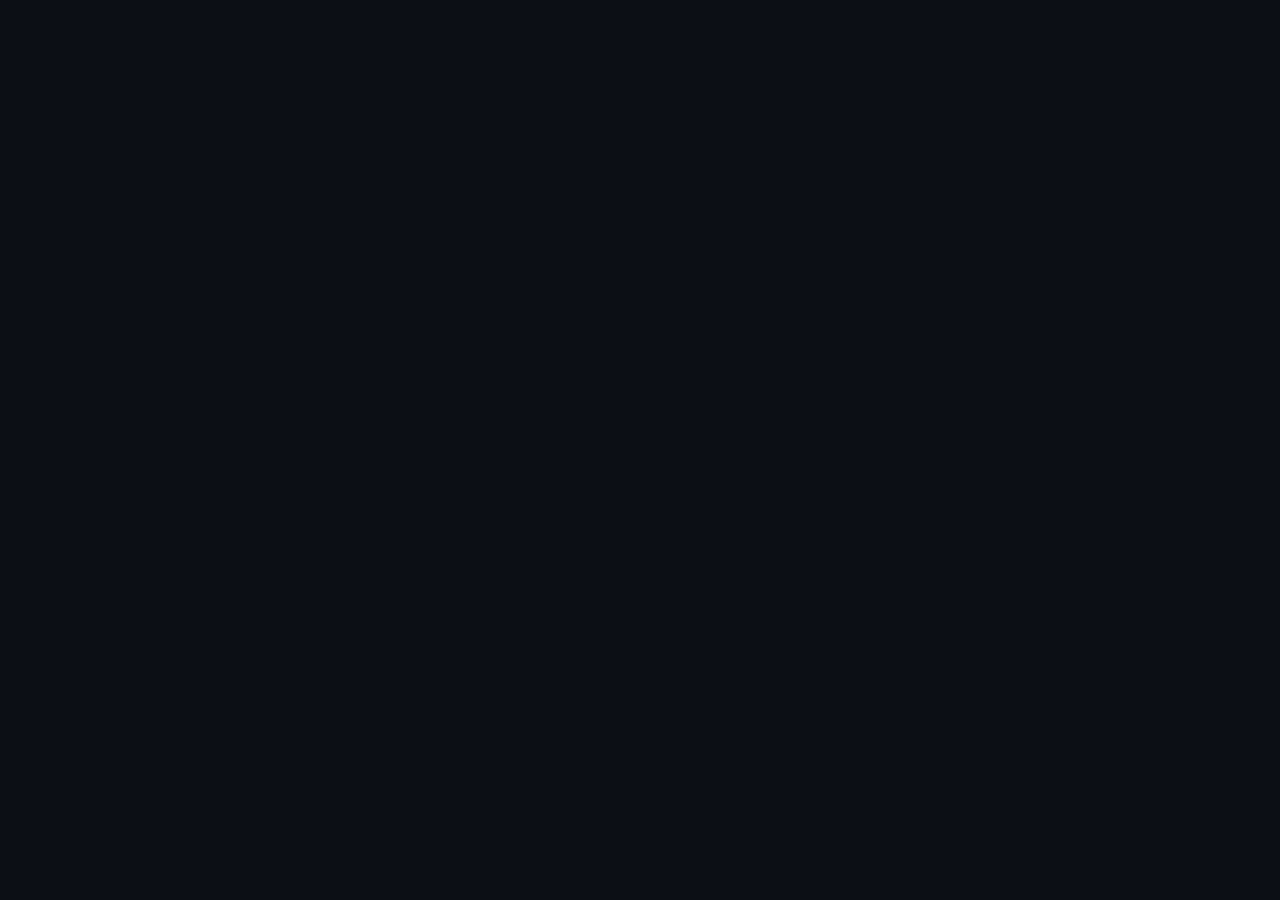
==== Dinleyerek_Ogren.html @ 4e2c12b1 "Add files via upload" ====
<!DOCTYPE html>
<html lang="en" >
<head>
    <meta charset="UTF-8">
    <title>Kelime Defterim - Dinleyerek Öğren</title>
    <meta name="viewport" content="width=device-width, initial-scale=1">
    <link rel="stylesheet" type="text/css" href="https://maxcdn.bootstrapcdn.com/bootstrap/3.4.0/css/bootstrap.min.css">
    <link rel="stylesheet" type="text/css" href="https://cdnjs.cloudflare.com/ajax/libs/font-awesome/4.7.0/css/font-awesome.min.css">
    <script src="https://code.jquery.com/jquery-3.2.1.min.js"></script>
    <script src="https://cdnjs.cloudflare.com/ajax/libs/limonte-sweetalert2/10.9.1/sweetalert2.min.js"></script>
    <link rel="stylesheet" href="https://cdnjs.cloudflare.com/ajax/libs/limonte-sweetalert2/10.9.1/sweetalert2.min.css"/>
    <link rel="stylesheet" type="text/css" href="main_css/dinleyerek_ogren.css">

</head>

<body>

<div id="makale_girisi">
<!-- 
    <div class="paper"><img class="poster" src="https://d2lm6fxwu08ot6.cloudfront.net/img-thumbs/960w/PD0XWZZSX5.jpg" />

        <h2>Makale</h2>
        <h1>Back to Nature</h1>
        <hr/>
        <p>Down on the West Coast where the sand meets the crashing waves and your dreams come true.</p><a class="btn" href="https://sweetalert2.github.io/#examples">Daha Fazla Oku</a>
        <div class="space"></div>


    </div>
 -->
</div>

</body>

<script type="text/javascript" src="main_js/dinleyerek_ogren.js"> </script>

</html>
---- main_css/dinleyerek_ogren.css ----
@import url('https://fonts.googleapis.com/css?family=Open+Sans:700|Playfair+Display');
 * {
     user-select: none;
     transition: 0.3s ease;
     -webkit-font-smoothing: antialiased;
}
 body {
     font-size: 62.5%;
     background-color: #0c0f15;
}
 .paper {
     margin: 10vh auto;
     min-width: 20vw;
     max-width: 60vh;
     min-height: 20vh;
     border-radius: 4px;
     box-shadow: 0 15px 35px rgba(50, 50, 90, .1), 0 5px 15px rgba(0, 0, 0, .07);
     transition: 0.6s ease;
     background: white;
     text-align: center;
}
 .paper:hover {
     box-shadow: 0 18px 35px rgba(50, 50, 90, .1), 0 8px 15px rgba(0, 0, 0, .07);
     transform: translateY(-1px);
}
 img {
     max-width: 100%;
     max-height: 100%;
}
 .poster {
     border-radius: 7px 7px 7px 7px;
     margin-bottom: 2vh;
}
 h1 {
     font-size: 2.6rem;
     color: #303336;
     letter-spacing: 1px;
     margin: 2vh 4vw;
     font-family: 'Playfair Display', serif;
}
 h2 {
     font-size: 10px;
     color: #a0a6ab;
     letter-spacing: 2px;
     text-transform: uppercase;
     font-family: 'Open Sans', sans-serif;
     font-weight: 700;
     margin-bottom: 10px;
}
 hr {
     width: 20%;
     margin-top: 3vh;
     margin-bottom: 3vh;
     border: 0;
     border-bottom: 1px solid #e6e9ec;
}
 p {
     margin: 2vh 8vw;
     text-align: center;
     padding-bottom: 1vh;
     color: #a0a6ab;
     font-family: 'Playfair Display', serif;
     font-size: 14px;
}
 .btn, a.btn {
     display: inline-block;
     text-transform: uppercase;
     cursor: pointer;
     text-decoration: none;
     line-height: 20px;
     border-radius: 4px;
     padding: 1vh 2vh;
     letter-spacing: 0.02rem;
     background: #664ef7;
     color: white;
     font-family: 'Open Sans', sans-serif;
     font-size: 0.8rem;
     box-shadow: 0 0px 0px rgba(48, 51, 54, 0.1), 0 0px 0px rgba(0, 0, 0, 0);
}
 .btn, a.btn:hover {
     background: #7c66ff;
     box-shadow: 0 7px 14px rgba(48, 51, 54, 0.1), 0 3px 6px rgba(0, 0, 0, .08);
     transform: translateY(-1px);
}
 .btn, a.btn:active {
     box-shadow: 0 4px 6px rgba(48, 51, 54, 0.1), 0 1px 3px rgba(0, 0, 0, .12);
     transform: translateY(1px);
}
 .space {
     height: 4vh;
}
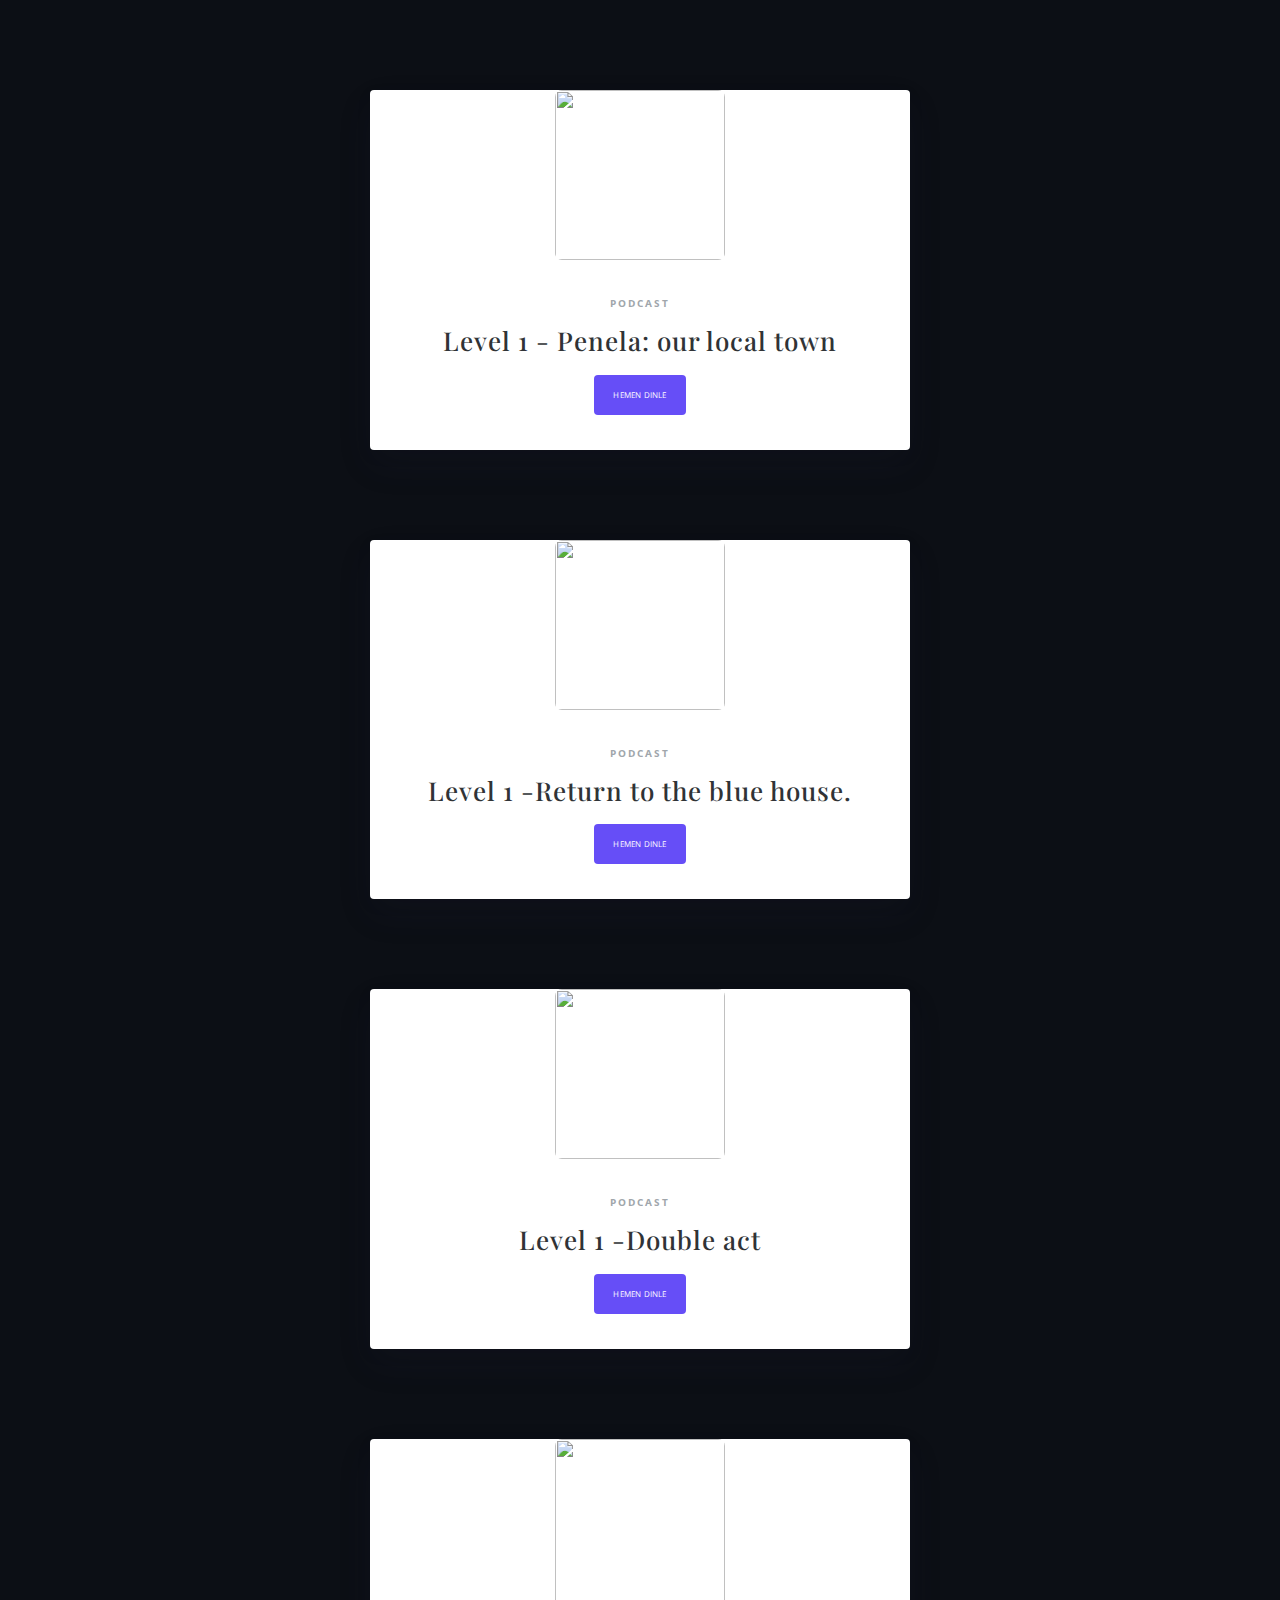
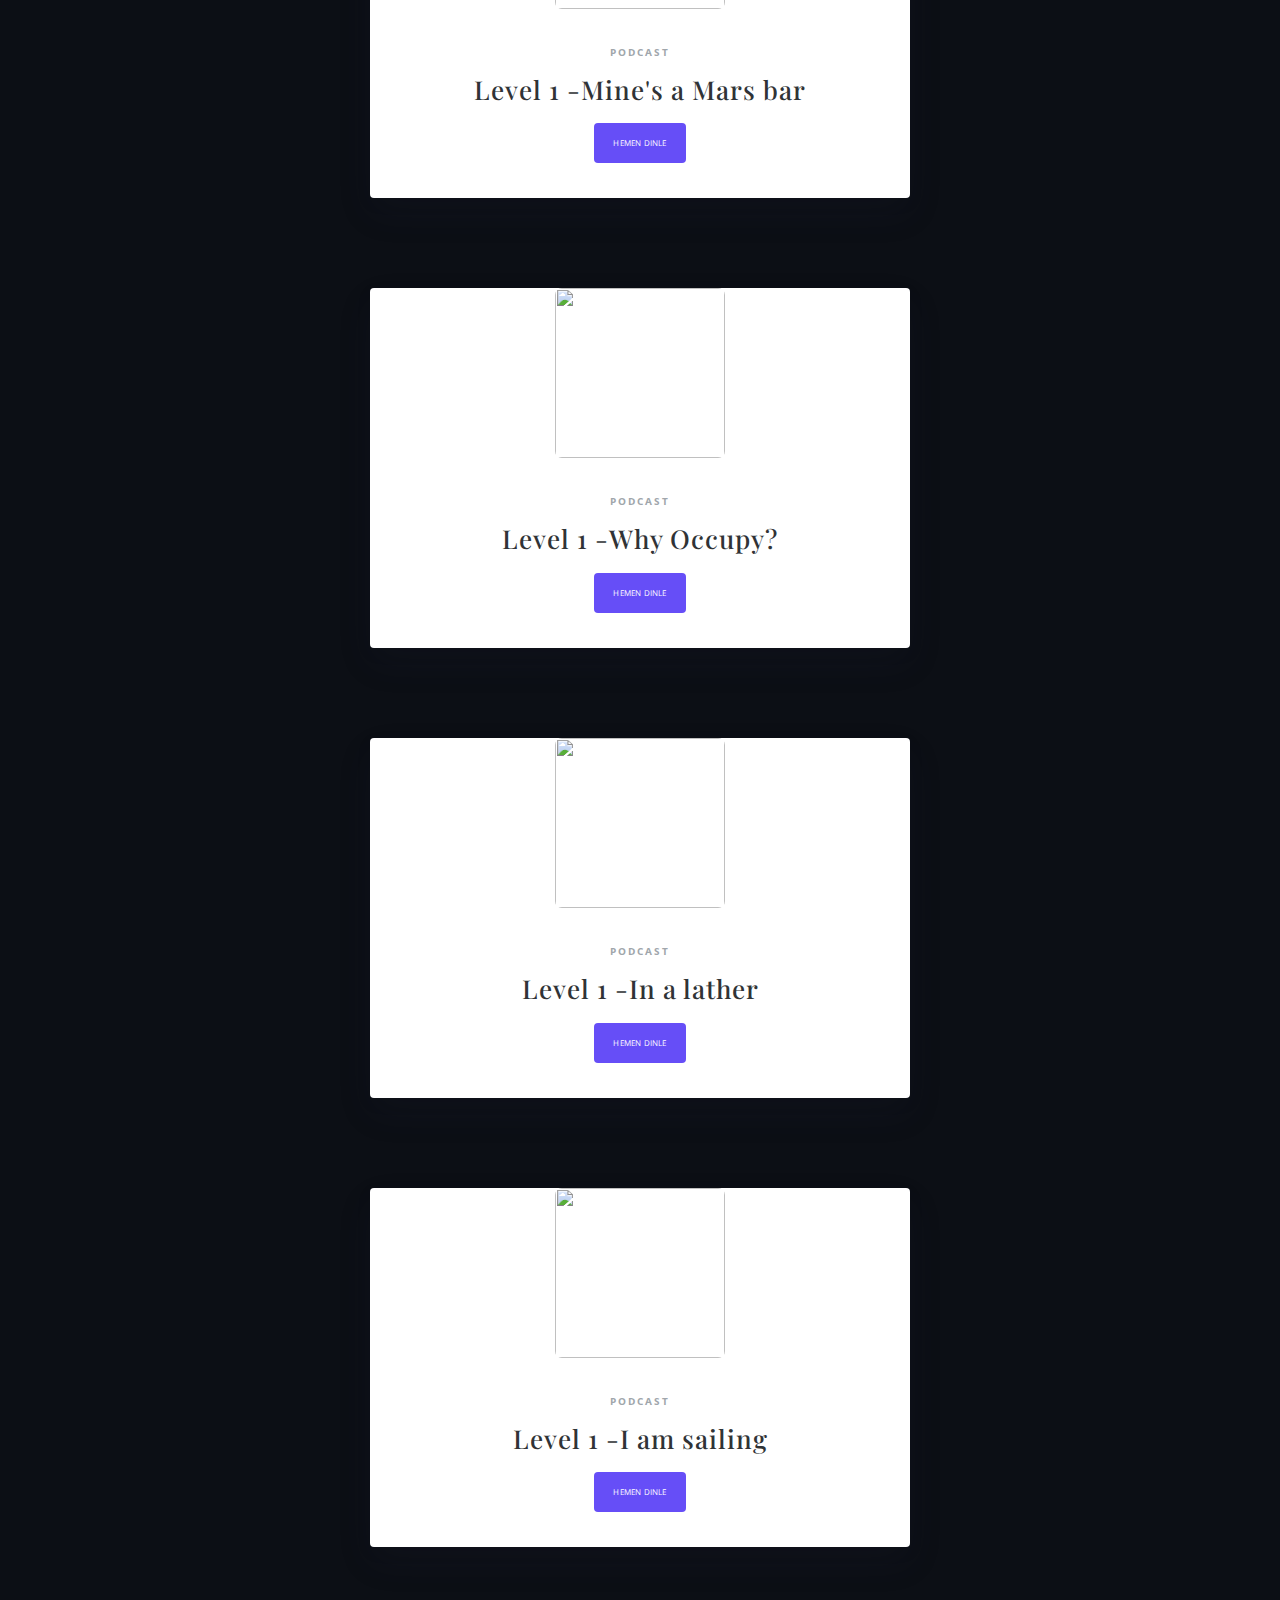
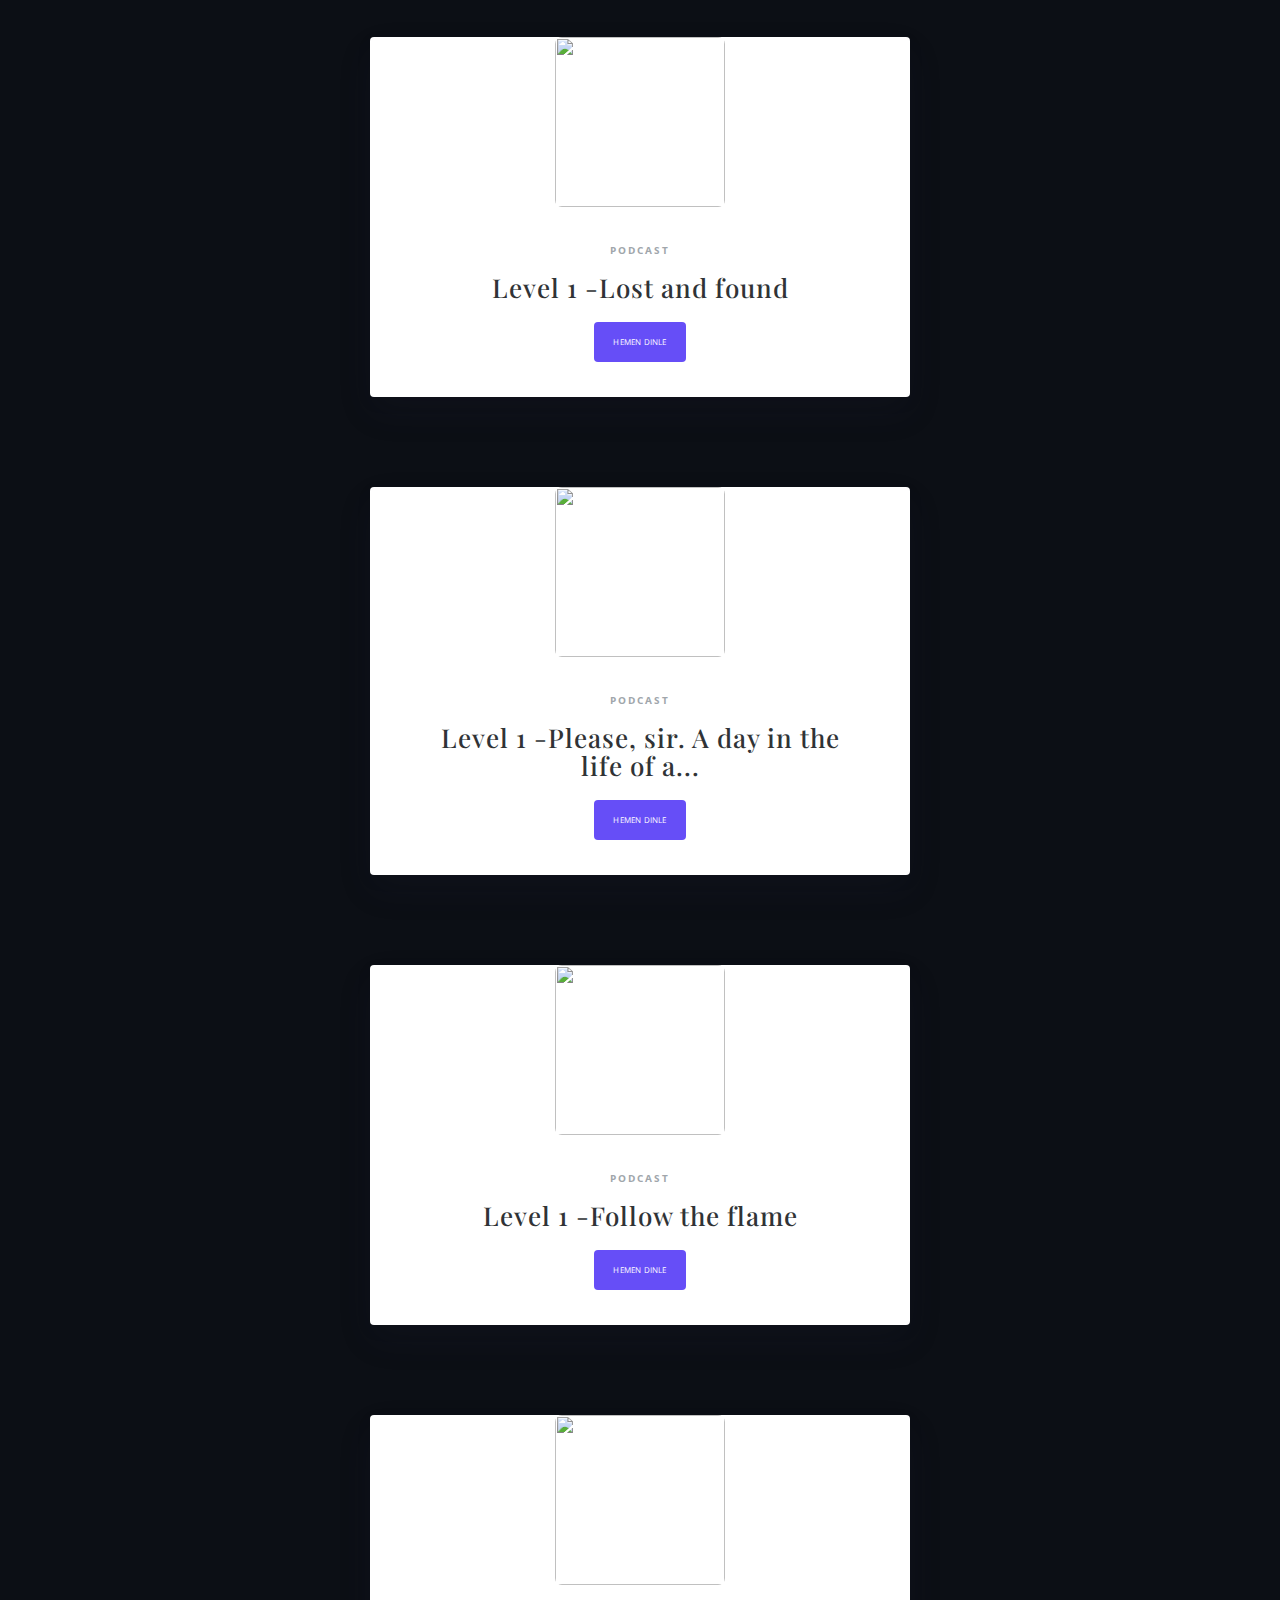
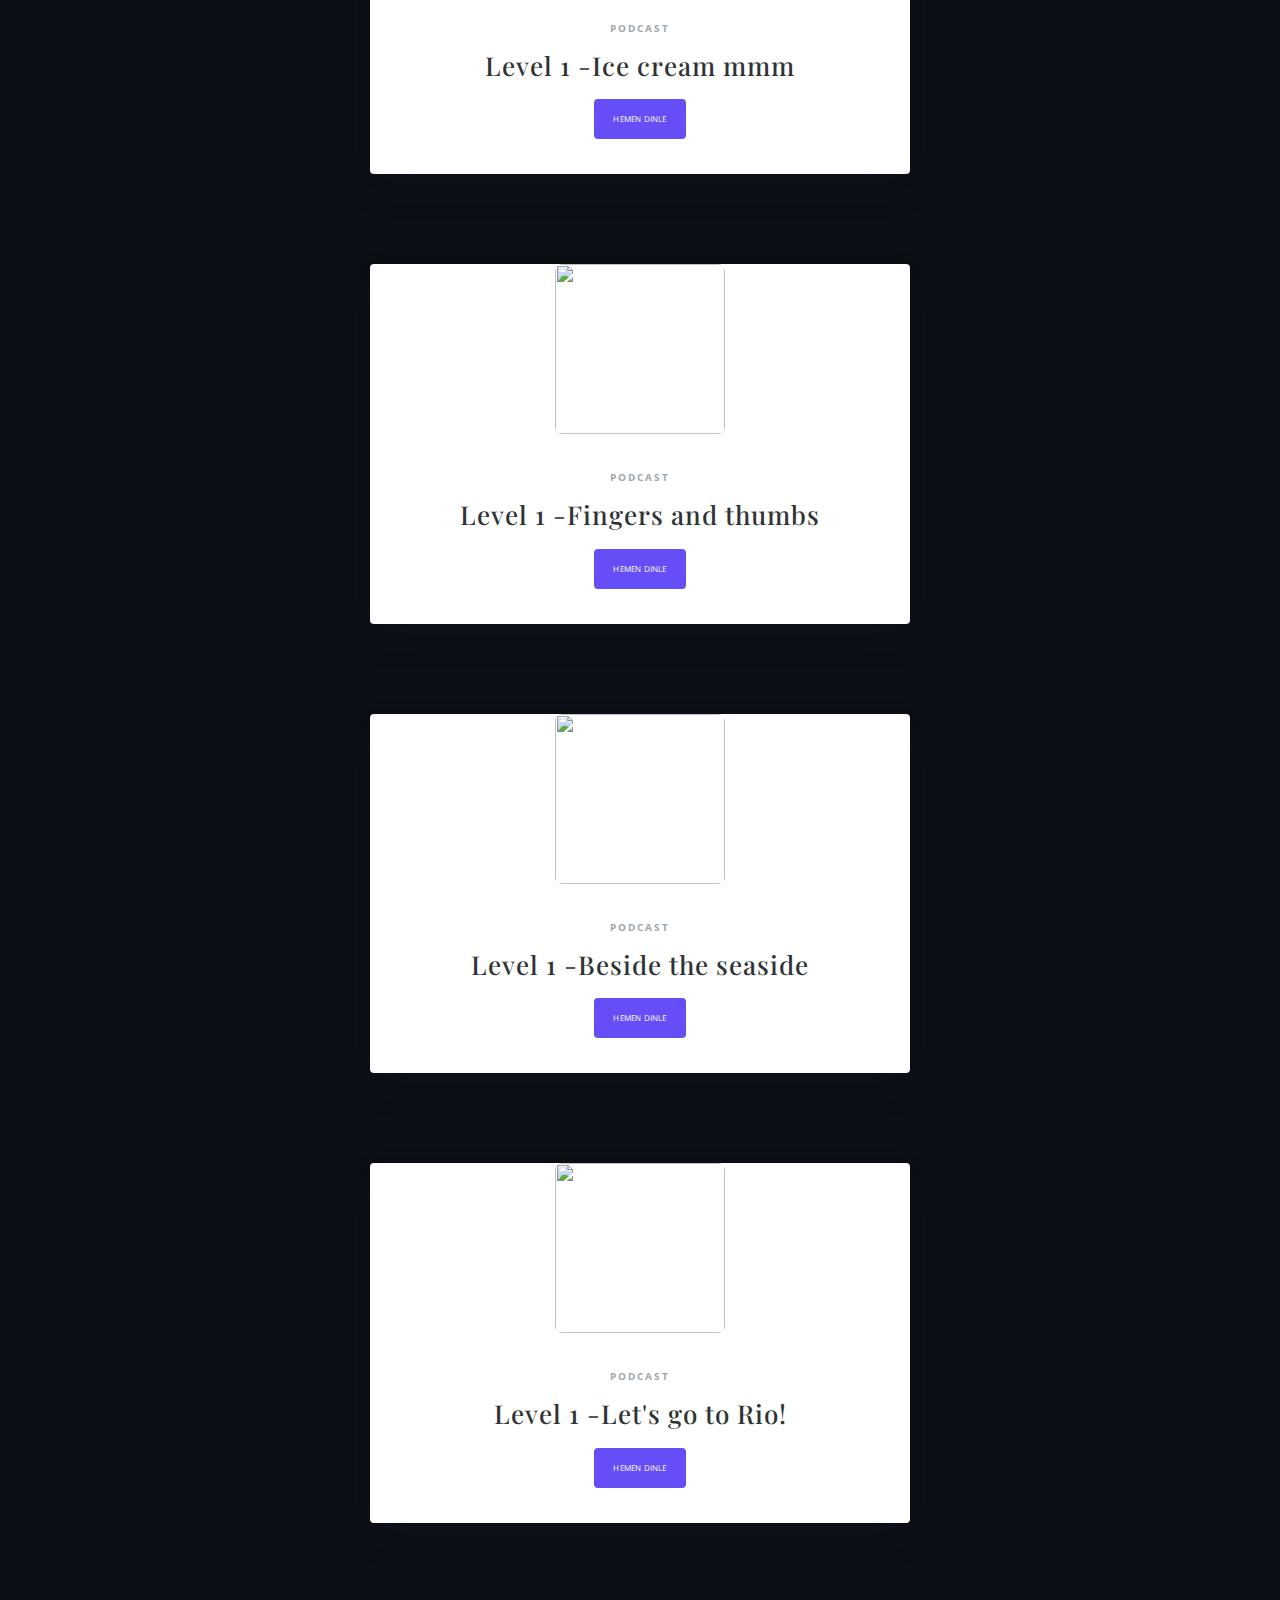
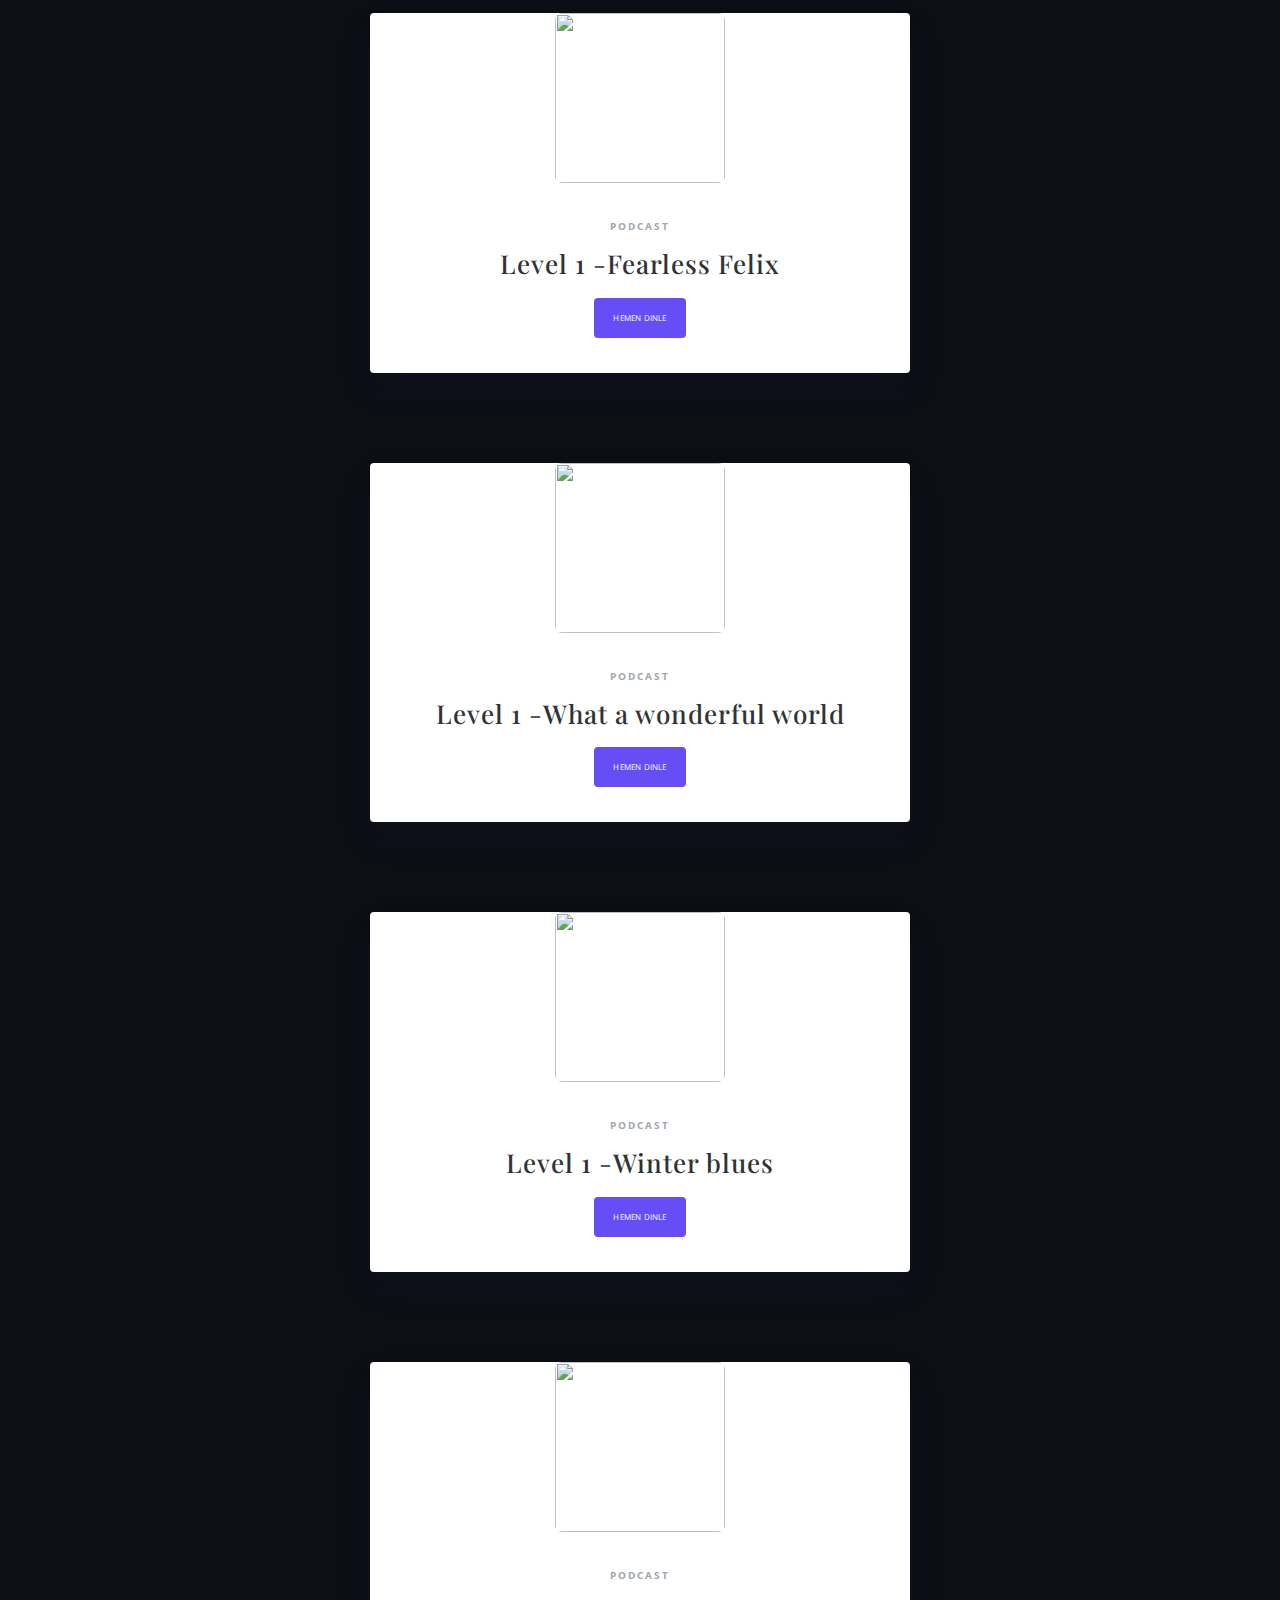
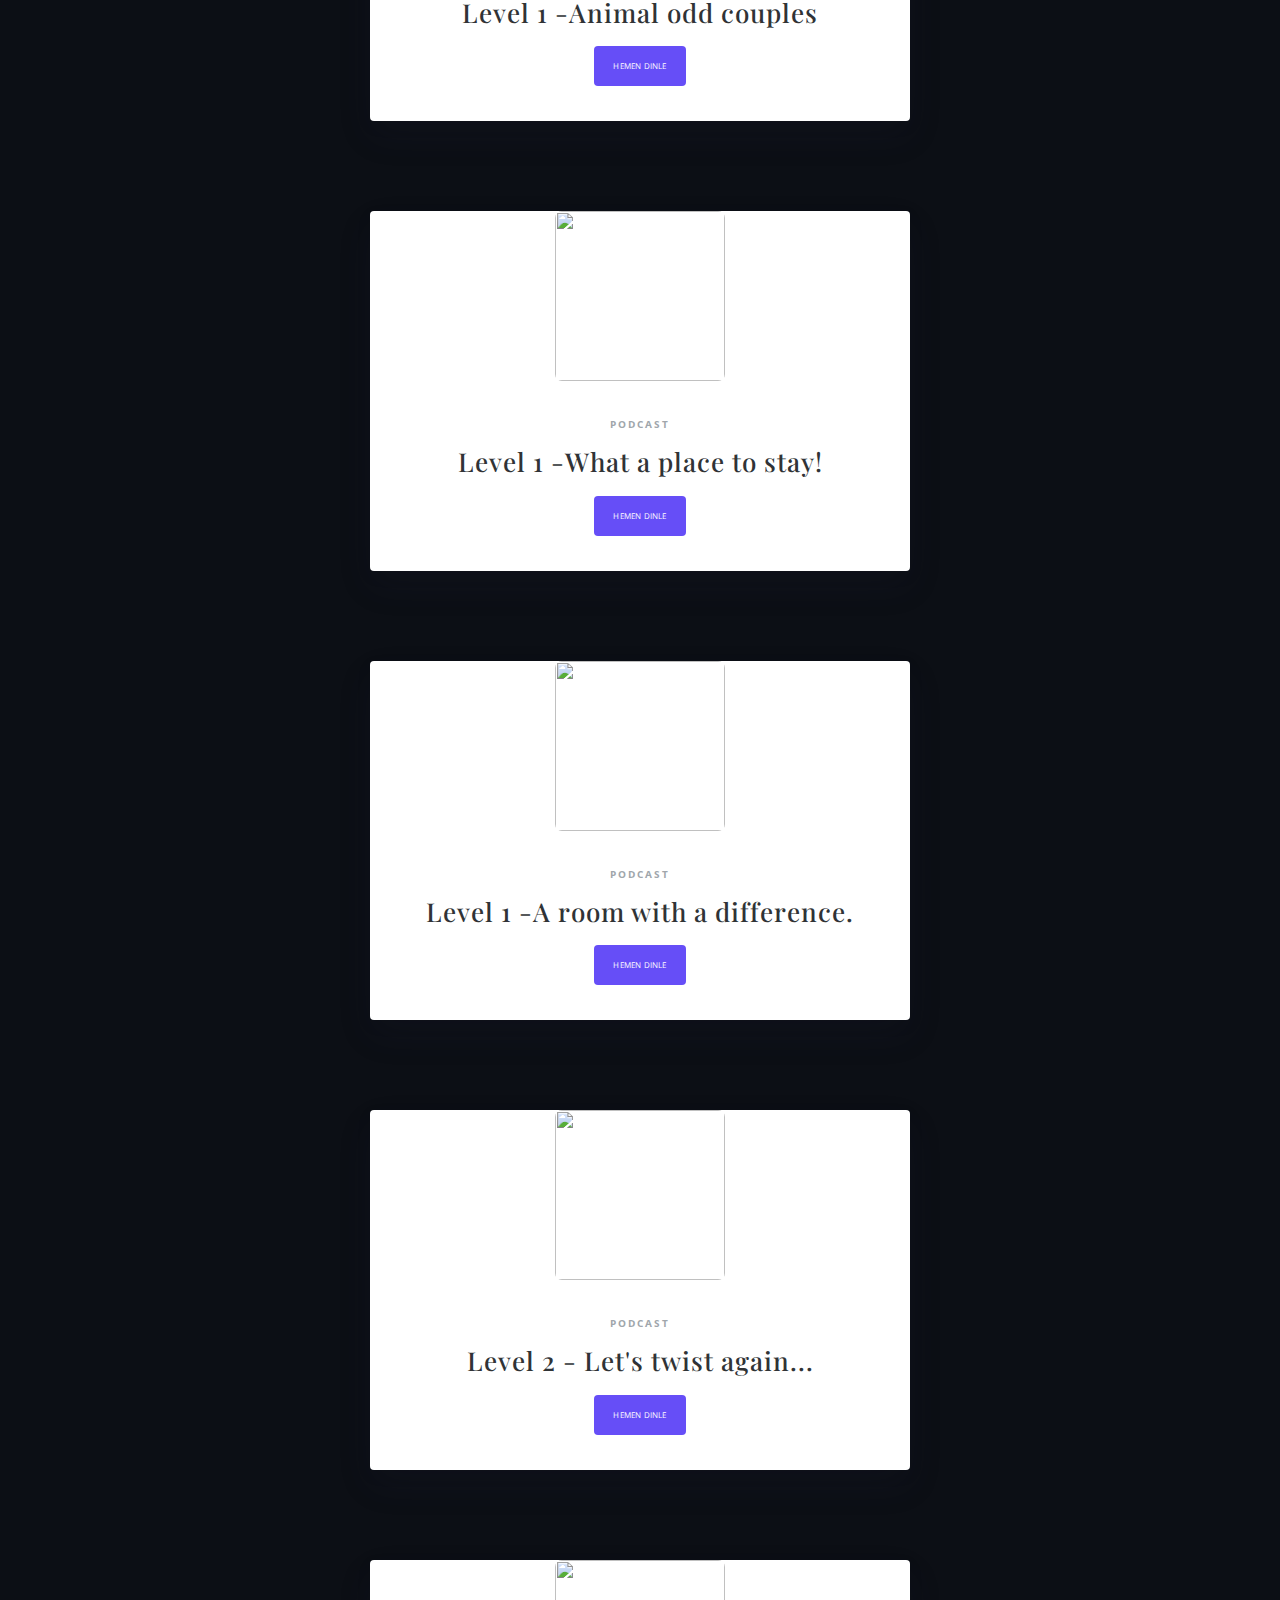
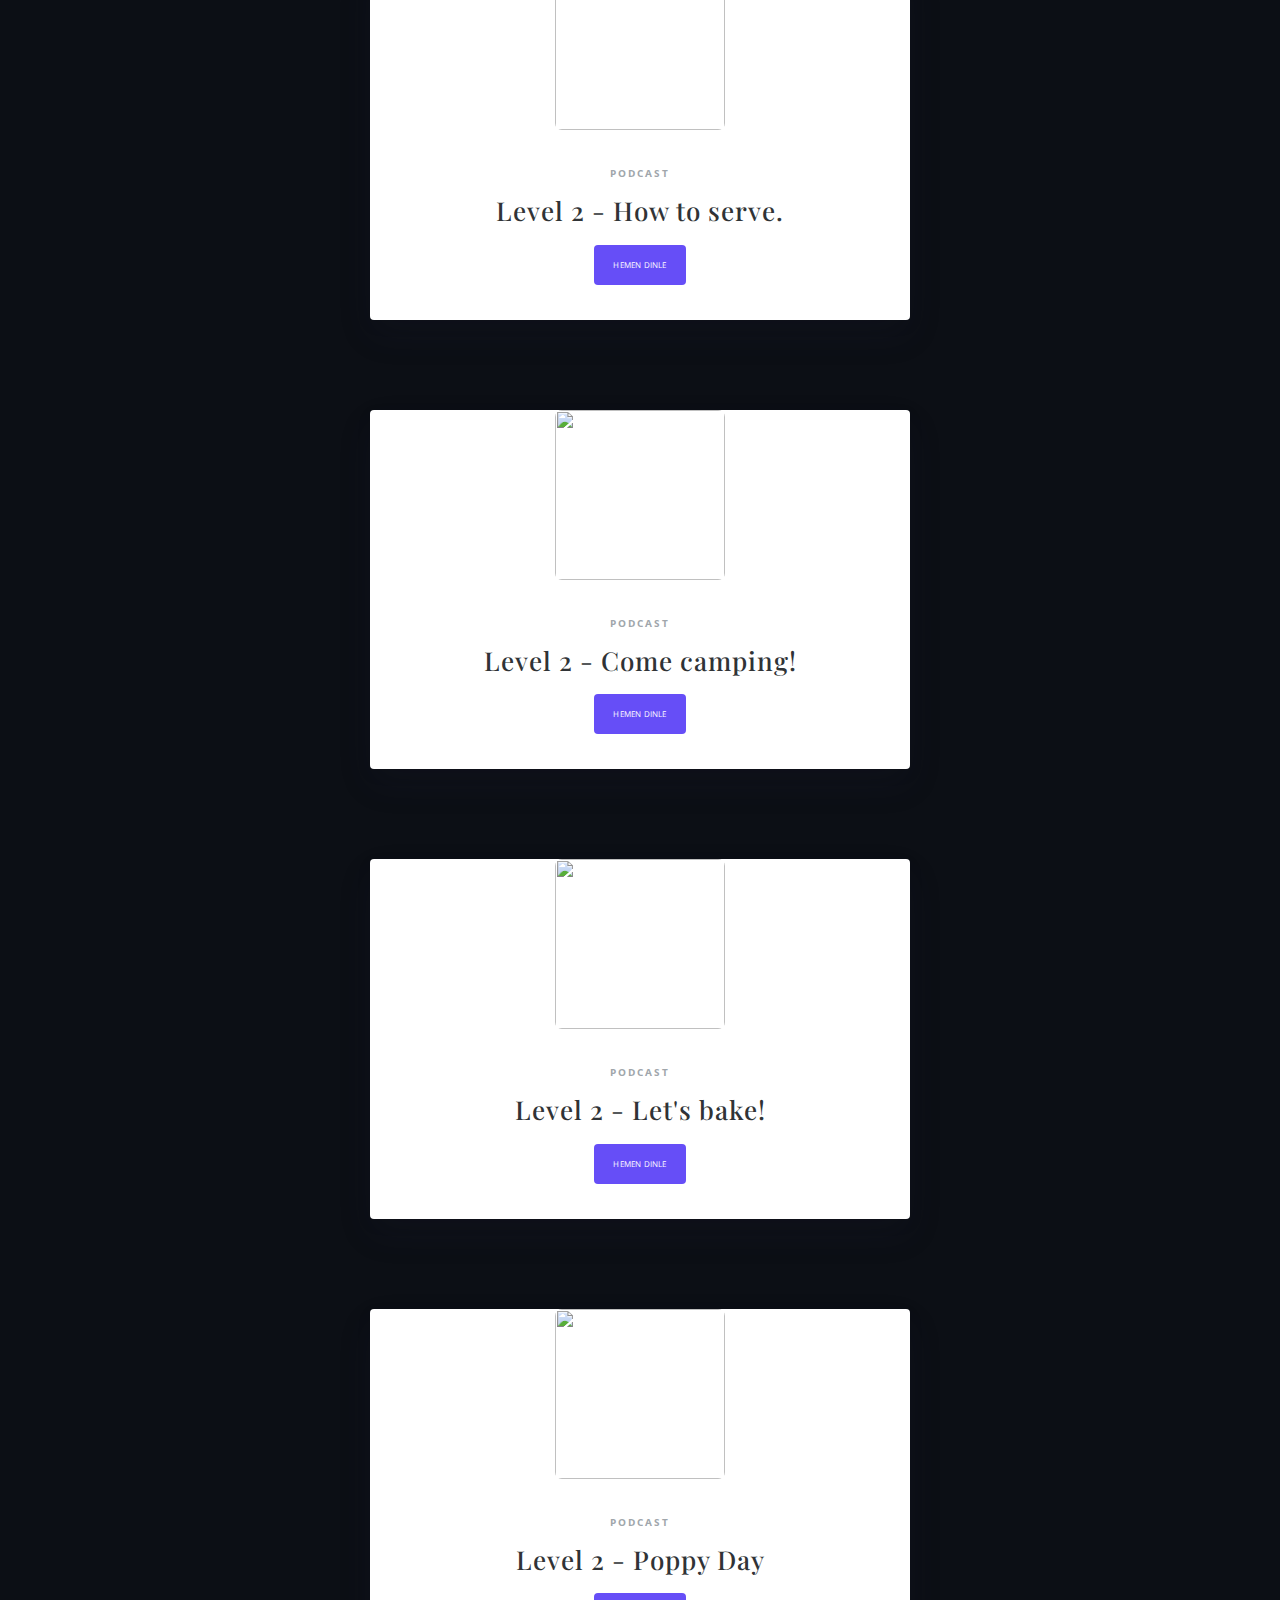
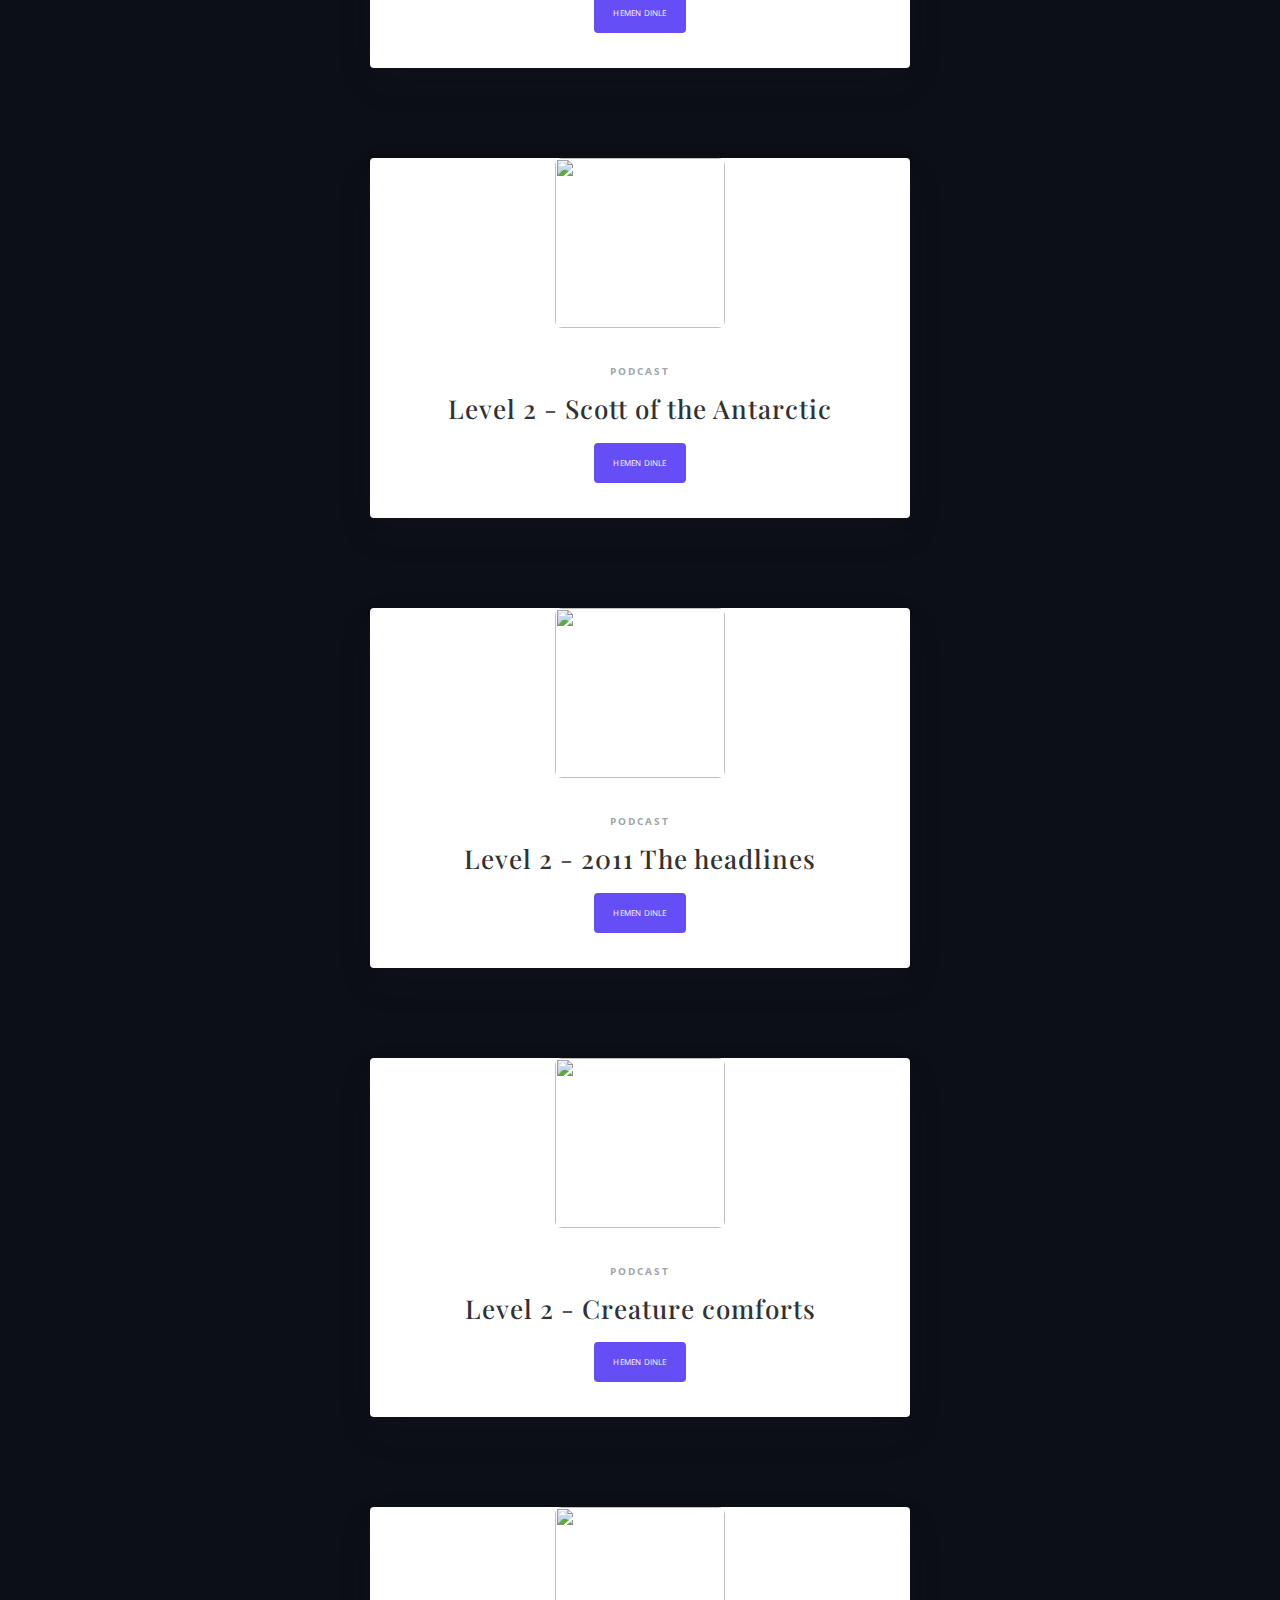
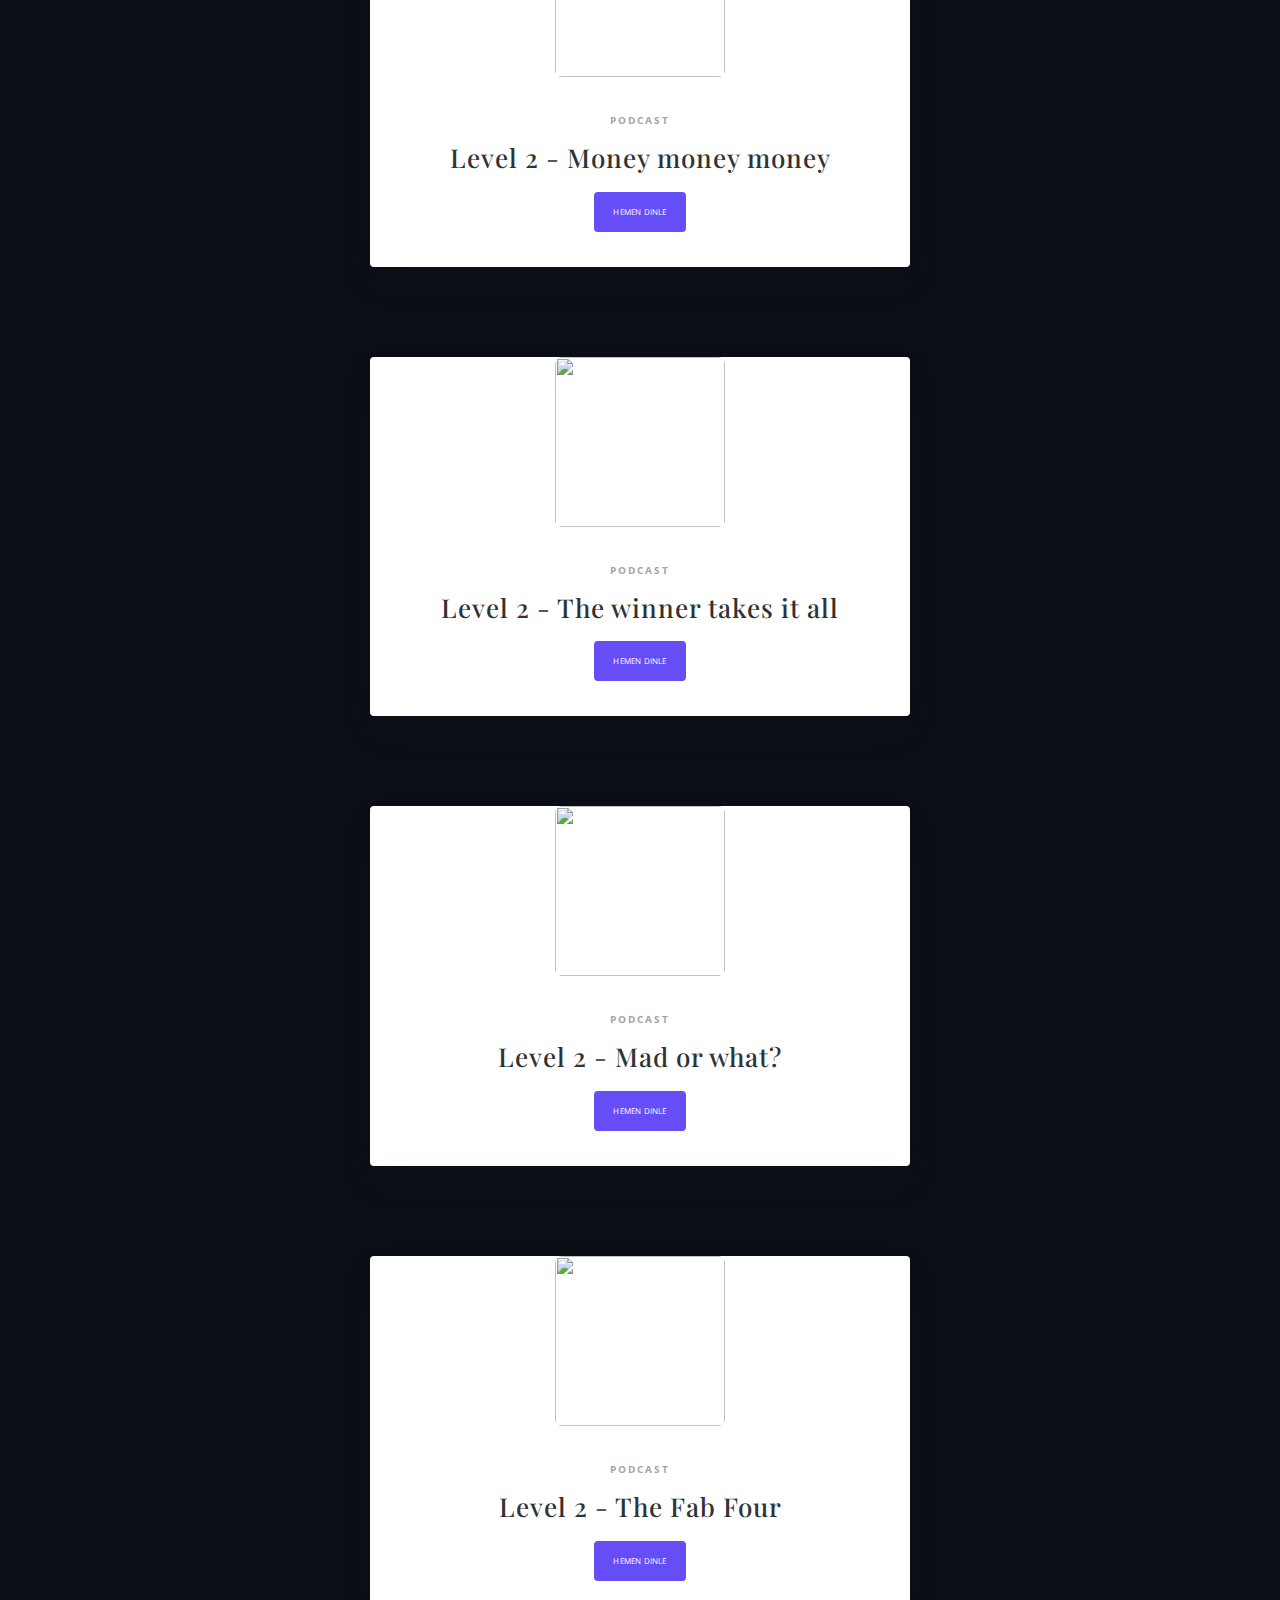
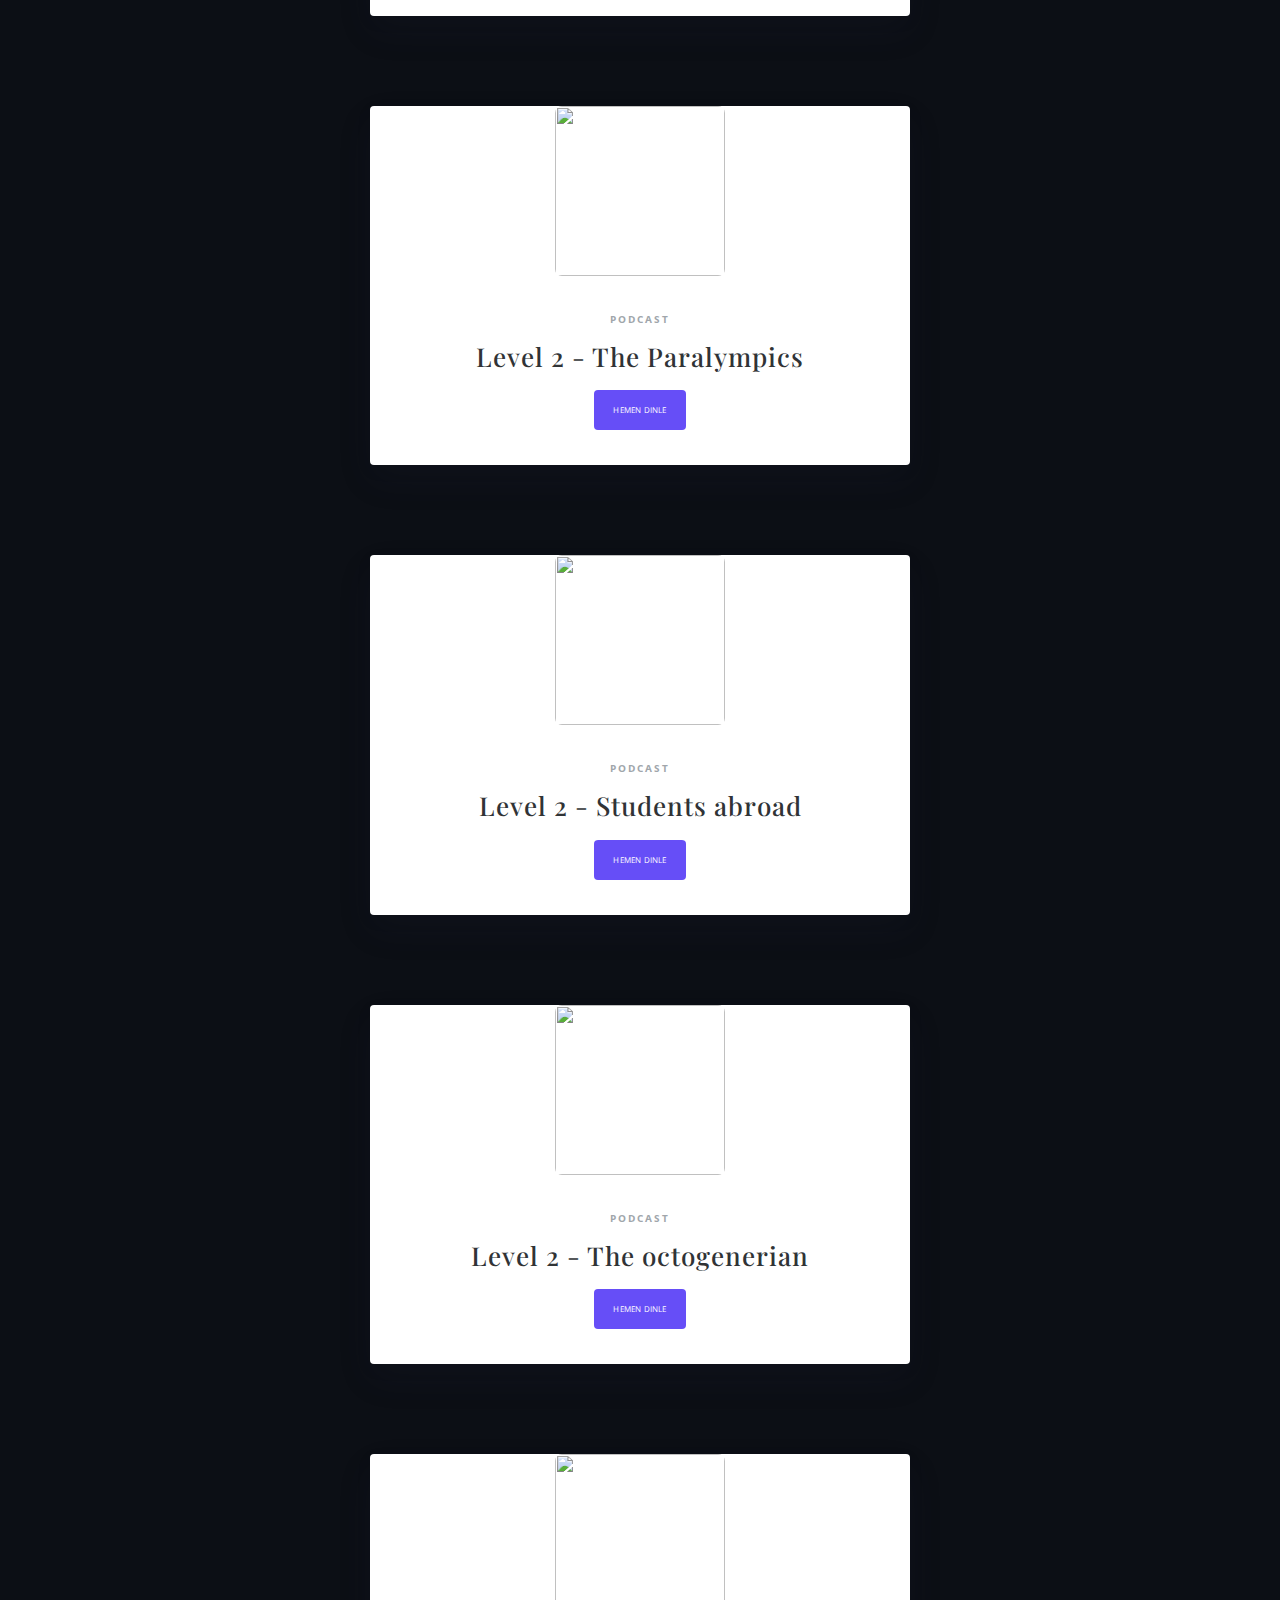
==== commit c37abca6: "Add files via upload" ====
--- a/Dinleyerek_Ogren.html
+++ b/Dinleyerek_Ogren.html
@@ -16,7 +16,7 @@
 <body>
 
 <div id="makale_girisi">
-<!-- 
+<!--
     <div class="paper"><img class="poster" src="https://d2lm6fxwu08ot6.cloudfront.net/img-thumbs/960w/PD0XWZZSX5.jpg" />
 
         <h2>Makale</h2>
@@ -25,13 +25,12 @@
         <p>Down on the West Coast where the sand meets the crashing waves and your dreams come true.</p><a class="btn" href="https://sweetalert2.github.io/#examples">Daha Fazla Oku</a>
         <div class="space"></div>
 
-
     </div>
  -->
 </div>
 
 </body>
-
+<script type="text/javascript" src="main_js/data_audio.js"> </script>
 <script type="text/javascript" src="main_js/dinleyerek_ogren.js"> </script>
 
 </html>
